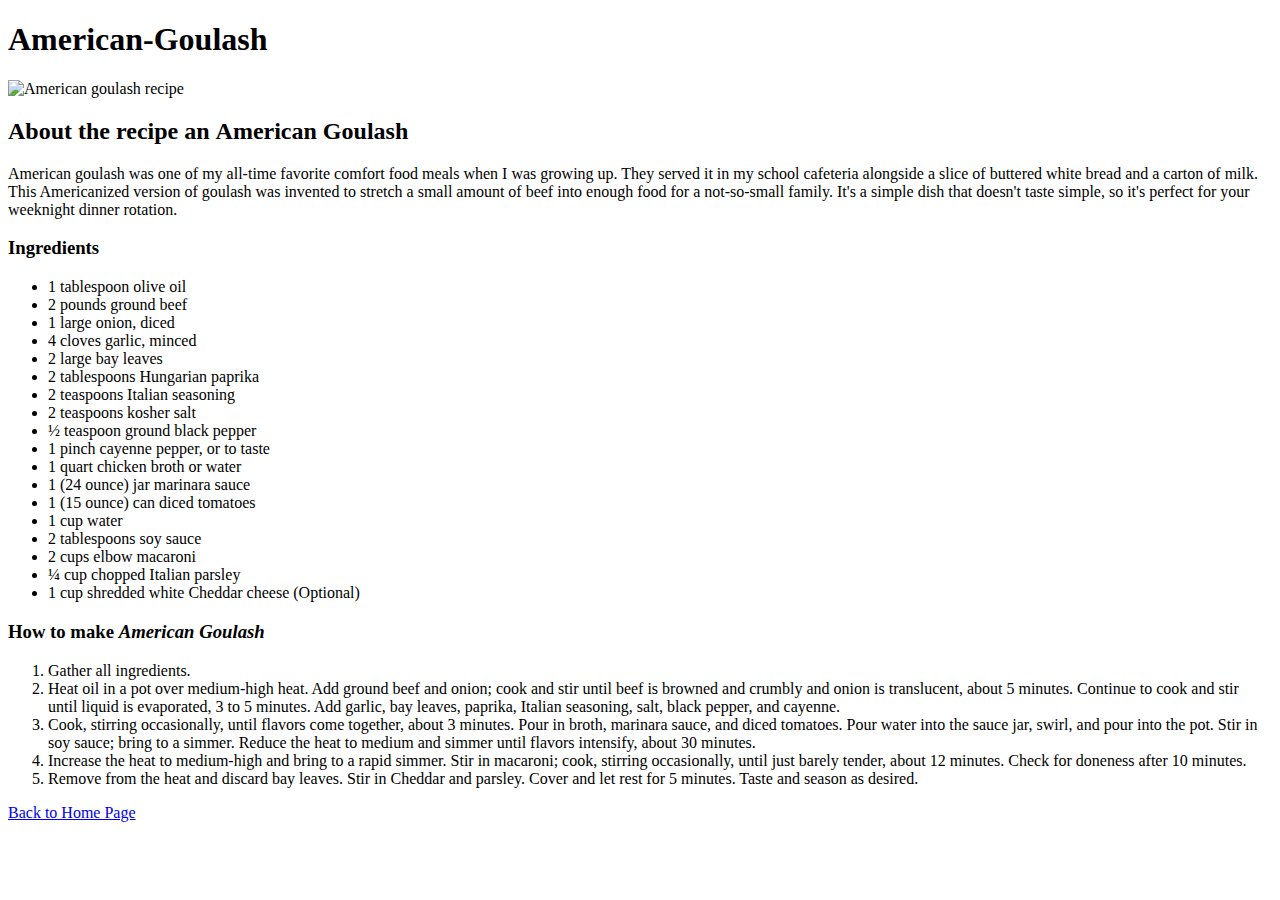
==== recipes/american_goulash.html @ ef90f8b7 "The new odin-project recipe website is completed." ====
<!DOCTYPE html>
<html lang="en">
    <head>
        <meta charset="UTF-8" />
        <meta name="viewport" content="width=device-width, initial-scale=1.0" />
        <title>american_goulash</title> 
    </head>
    <body>
        <h1>American-Goulash</h1>
        <img src="https://www.allrecipes.com/thmb/zyawrVkFMp5l11FS6u8ibuDLsiY=/750x0/filters:no_upscale():max_bytes(150000):strip_icc():format(webp)/JF_275489_ChefJohnsAmericanGoulash_4x3_13361-0bec55d8f2ea474a9bf4af7fb0a01ec1.jpg" height="320" width="320" alt="American goulash recipe" />
        <h2>About the recipe an <strong>American Goulash</strong></h2>
        <p>American goulash was one of my all-time favorite comfort food meals when I was growing up. They served it in my school cafeteria alongside a slice of buttered white bread and a carton of milk. This Americanized version of goulash was invented to stretch a small amount of beef into enough food for a not-so-small family. It's a simple dish that doesn't taste simple, so it's perfect for your weeknight dinner rotation.</p>
        <h3>Ingredients</h3>
        <ul>
            <li>1 tablespoon olive oil</li>
            <li>2 pounds ground beef</li>
            <li>1 large onion, diced</li>
            <li>4 cloves garlic, minced</li>
            <li>2 large bay leaves</li>
            <li>2 tablespoons Hungarian paprika</li>
            <li>2 teaspoons Italian seasoning</li>
            <li>2 teaspoons kosher salt</li>
            <li>½ teaspoon ground black pepper</li>
            <li>1 pinch cayenne pepper, or to taste</li>
            <li>1 quart chicken broth or water</li>
            <li>1 (24 ounce) jar marinara sauce</li>
            <li>1 (15 ounce) can diced tomatoes</li>
            <li>1 cup water</li>
            <li>2 tablespoons soy sauce</li>
            <li>2 cups elbow macaroni</li>    
            <li>¼ cup chopped Italian parsley</li>
            <li>1 cup shredded white Cheddar cheese (Optional)</li>
        </ul>
        <h3>How to make <em>American Goulash</em></h3>
        <ol>
            <li>Gather all ingredients.</li>
            <li>Heat oil in a pot over medium-high heat. Add ground beef and onion; cook and stir until beef is browned and crumbly and onion is translucent, about 5 minutes. Continue to cook and stir until liquid is evaporated, 3 to 5 minutes. Add garlic, bay leaves, paprika, Italian seasoning, salt, black pepper, and cayenne.</li>
            <li>Cook, stirring occasionally, until flavors come together, about 3 minutes. Pour in broth, marinara sauce, and diced tomatoes. Pour water into the sauce jar, swirl, and pour into the pot. Stir in soy sauce; bring to a simmer. Reduce the heat to medium and simmer until flavors intensify, about 30 minutes.</li>
            <li>Increase the heat to medium-high and bring to a rapid simmer. Stir in macaroni; cook, stirring occasionally, until just barely tender, about 12 minutes. Check for doneness after 10 minutes.</li>
            <li>Remove from the heat and discard bay leaves. Stir in Cheddar and parsley. Cover and let rest for 5 minutes. Taste and season as desired.</li>
        </ol>
        <a href="../index.html">Back to Home Page</a>
    </body>
</html>
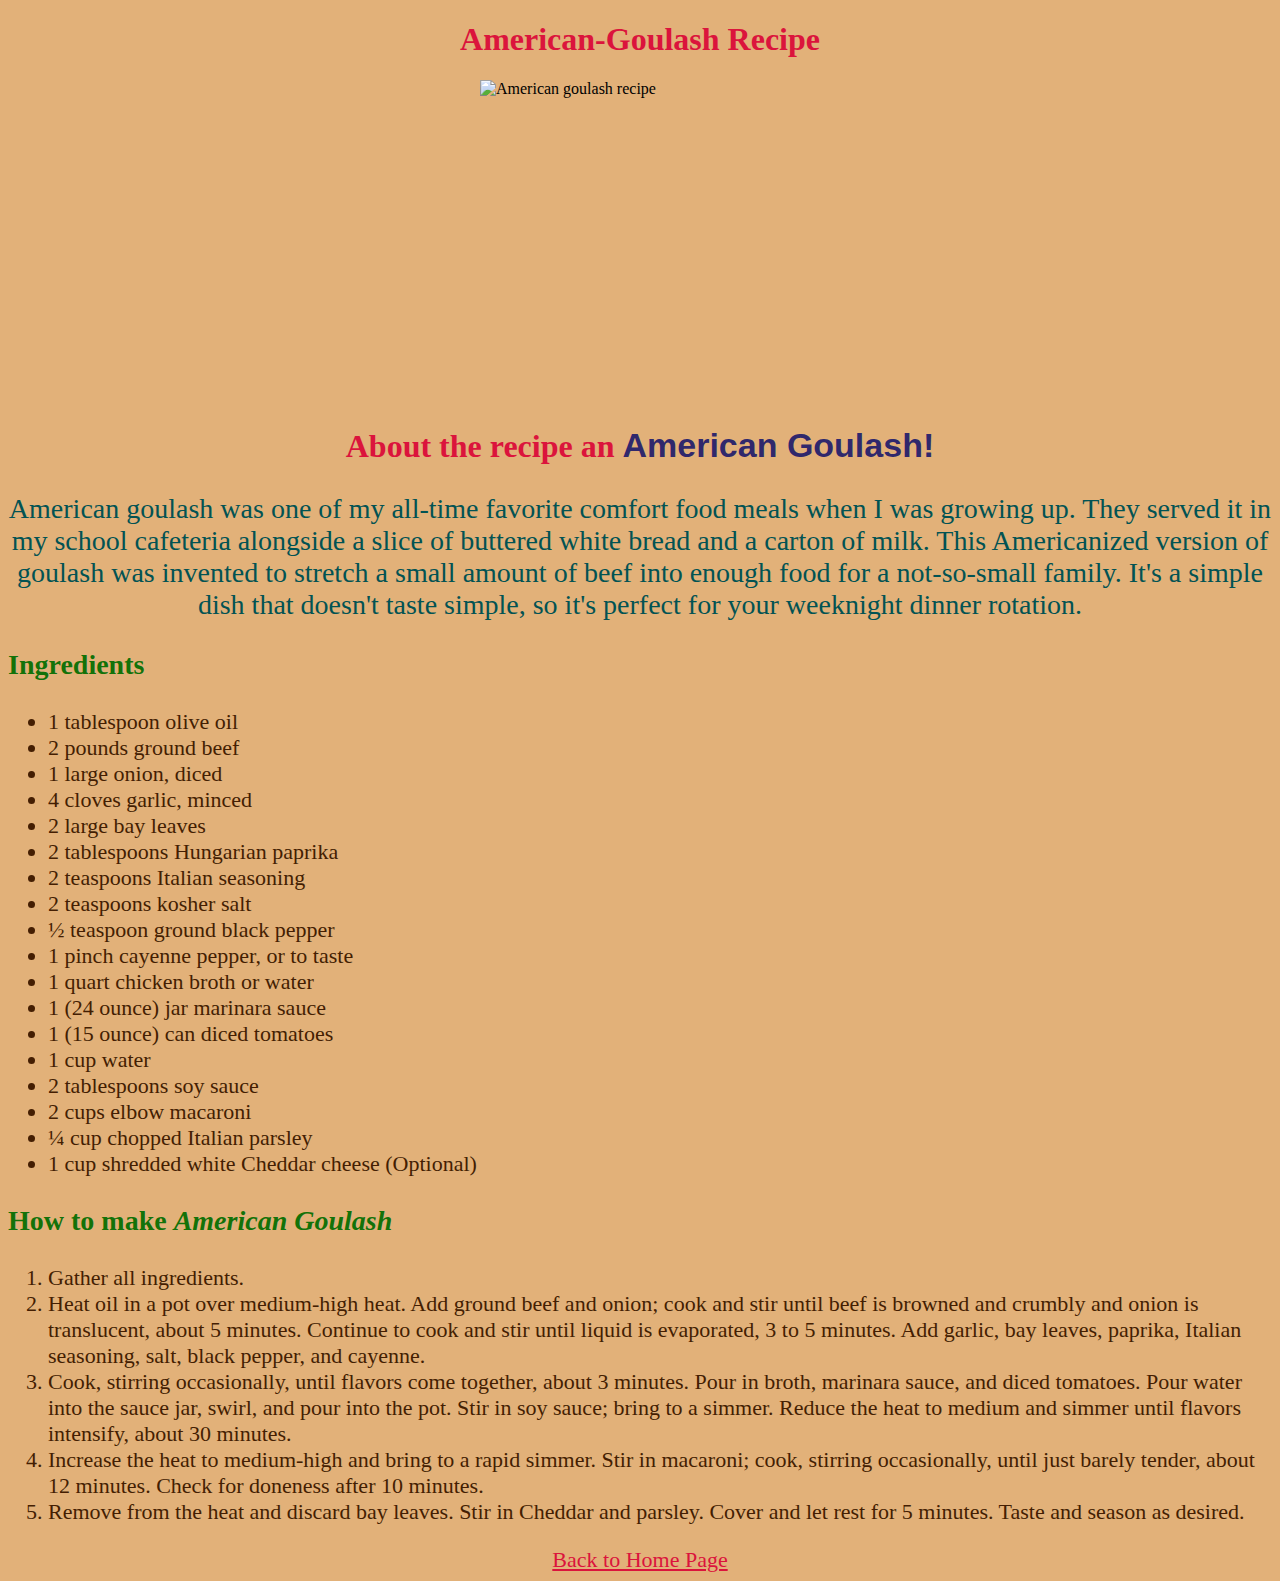
==== commit dfd808a6: "Created and added CSS files to both main page and its subpages." ====
--- a/recipes/american_goulash.html
+++ b/recipes/american_goulash.html
@@ -3,14 +3,15 @@
     <head>
         <meta charset="UTF-8" />
         <meta name="viewport" content="width=device-width, initial-scale=1.0" />
+        <link rel="stylesheet" href="styles.css" />
         <title>american_goulash</title> 
     </head>
     <body>
-        <h1>American-Goulash</h1>
+        <h1 class="text">American-Goulash Recipe</h1>
         <img src="https://www.allrecipes.com/thmb/zyawrVkFMp5l11FS6u8ibuDLsiY=/750x0/filters:no_upscale():max_bytes(150000):strip_icc():format(webp)/JF_275489_ChefJohnsAmericanGoulash_4x3_13361-0bec55d8f2ea474a9bf4af7fb0a01ec1.jpg" height="320" width="320" alt="American goulash recipe" />
-        <h2>About the recipe an <strong>American Goulash</strong></h2>
-        <p>American goulash was one of my all-time favorite comfort food meals when I was growing up. They served it in my school cafeteria alongside a slice of buttered white bread and a carton of milk. This Americanized version of goulash was invented to stretch a small amount of beef into enough food for a not-so-small family. It's a simple dish that doesn't taste simple, so it's perfect for your weeknight dinner rotation.</p>
-        <h3>Ingredients</h3>
+        <h2 class="text">About the recipe an <strong id="bold-new">American Goulash!</strong></h2>
+        <p class="text change">American goulash was one of my all-time favorite comfort food meals when I was growing up. They served it in my school cafeteria alongside a slice of buttered white bread and a carton of milk. This Americanized version of goulash was invented to stretch a small amount of beef into enough food for a not-so-small family. It's a simple dish that doesn't taste simple, so it's perfect for your weeknight dinner rotation.</p>
+        <h3 class="ing">Ingredients</h3>
         <ul>
             <li>1 tablespoon olive oil</li>
             <li>2 pounds ground beef</li>
@@ -31,7 +32,7 @@
             <li>¼ cup chopped Italian parsley</li>
             <li>1 cup shredded white Cheddar cheese (Optional)</li>
         </ul>
-        <h3>How to make <em>American Goulash</em></h3>
+        <h3 class="ing">How to make <em>American Goulash</em></h3>
         <ol>
             <li>Gather all ingredients.</li>
             <li>Heat oil in a pot over medium-high heat. Add ground beef and onion; cook and stir until beef is browned and crumbly and onion is translucent, about 5 minutes. Continue to cook and stir until liquid is evaporated, 3 to 5 minutes. Add garlic, bay leaves, paprika, Italian seasoning, salt, black pepper, and cayenne.</li>
--- a/recipes/styles.css
+++ b/recipes/styles.css
@@ -0,0 +1,44 @@
+body {
+    background-color: hsl(32, 64%, 68%);
+    font-family: 'Cambria', 'Cochin', Georgia, Times, 'Times New Roman', sans-serif;
+}
+
+img {
+    display: block;
+    margin: auto;
+}
+
+.text {
+    text-align: center;
+    font-size: 32px;
+    color: #db143c;
+}
+
+#bold-new {
+    font-family: Impact, 'Haettenschweiler', 'Arial Narrow Bold', sans-serif;
+    font-size: 34px;
+    color: hsla(239, 87%, 22%, 0.836);
+}
+
+.change {
+    color: rgb(2, 83, 83);
+    font-size: 28px;
+}
+
+.ing {
+    font-size: 28px;
+    color: hsla(118, 96%, 22%, 0.945);
+}
+
+ul, ol, li {
+    font-size: 22px;
+    color: rgb(68, 30, 2);
+}
+
+a {
+    display: block;    
+    font-size: 22px;
+    color: #db143c;
+    margin: auto;
+    text-align: center;
+}
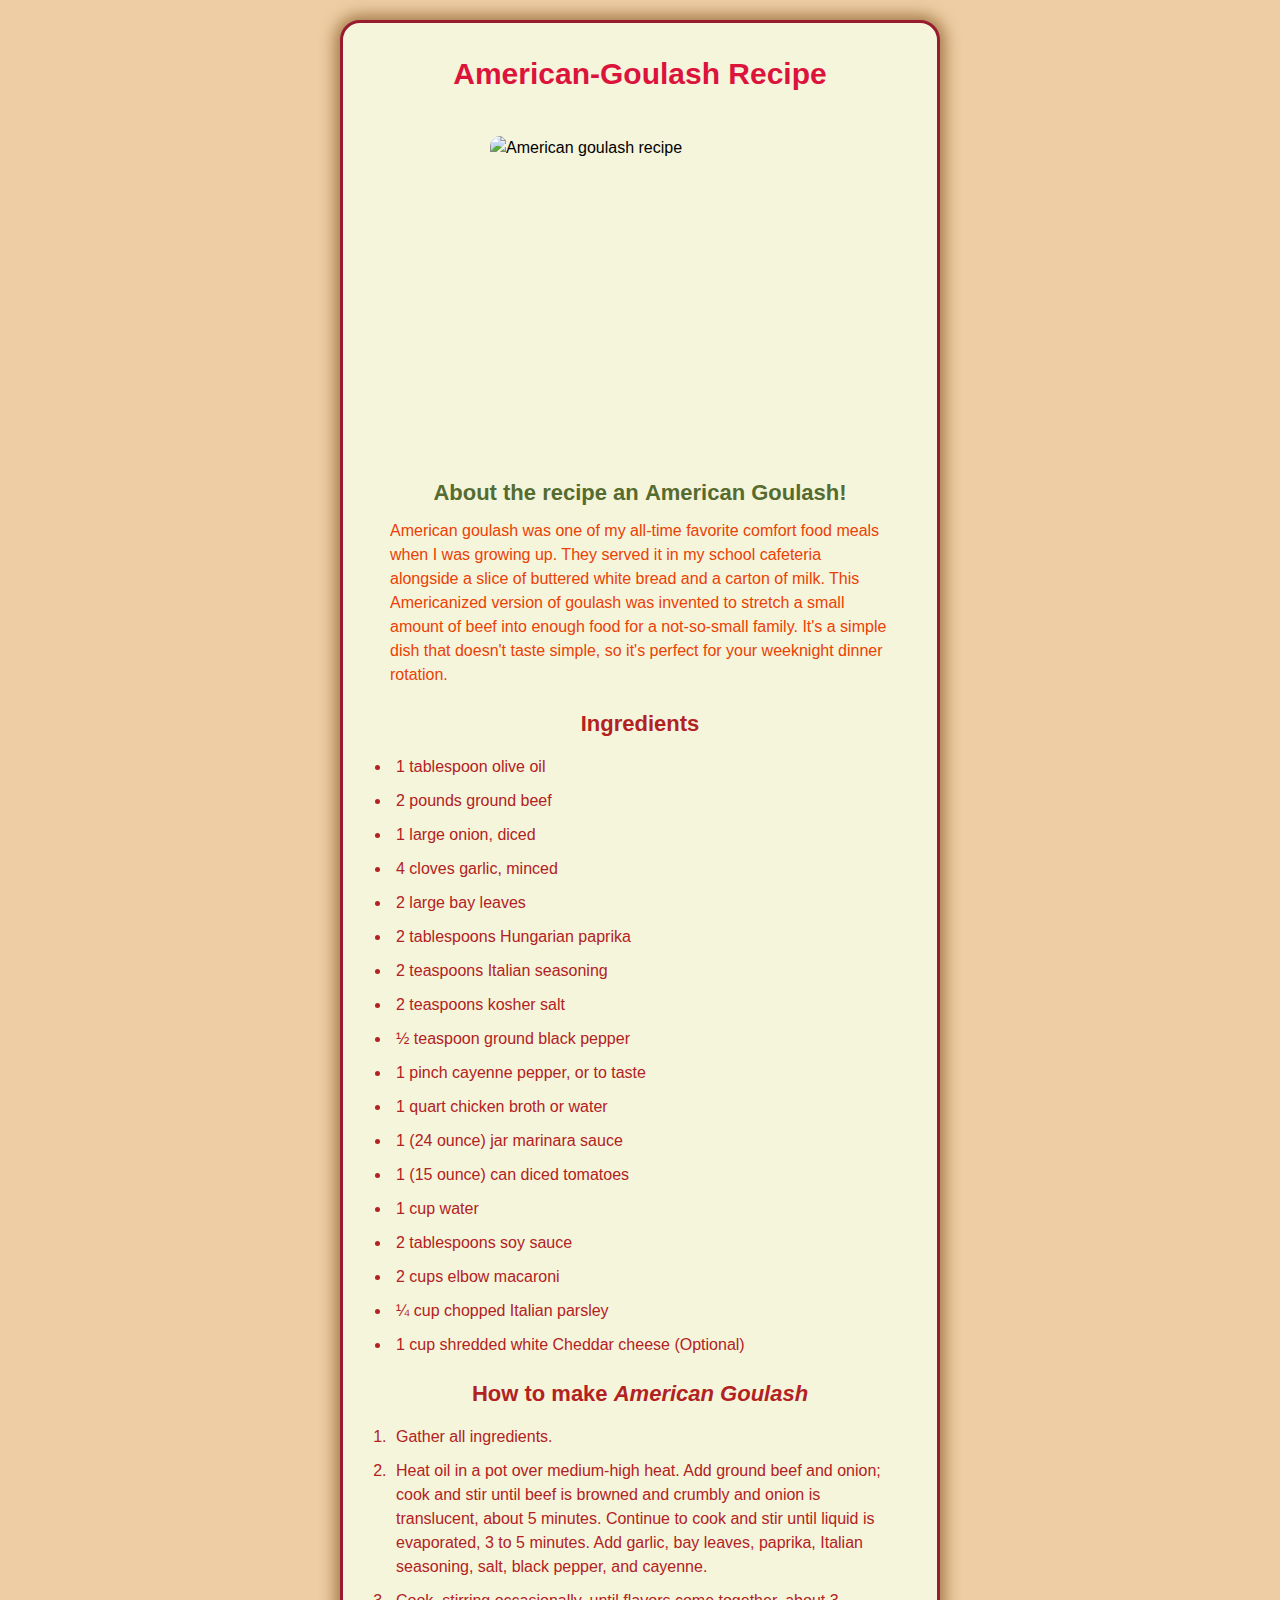
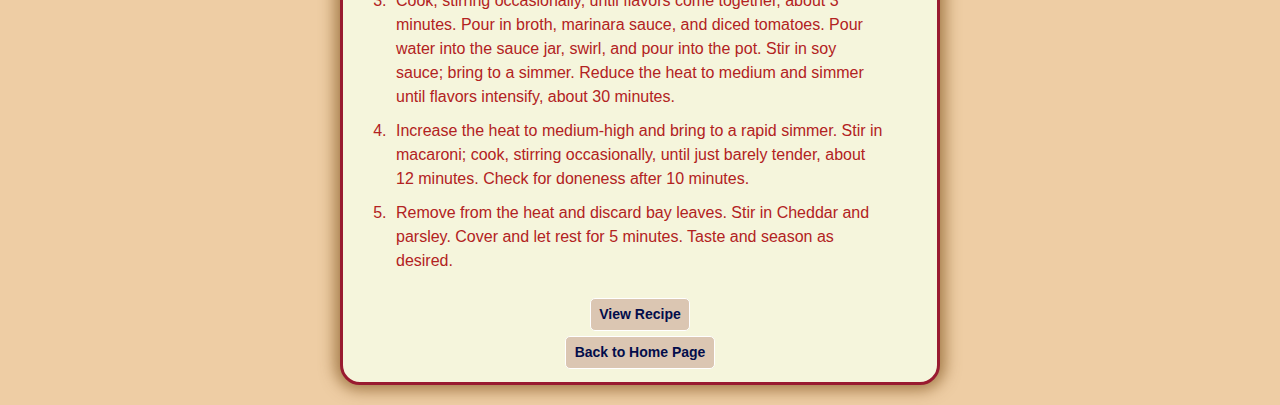
==== commit 4931feb0: "Modified styles.css used display properties" ====
--- a/recipes/american_goulash.html
+++ b/recipes/american_goulash.html
@@ -7,39 +7,46 @@
         <title>american_goulash</title> 
     </head>
     <body>
-        <h1 class="text">American-Goulash Recipe</h1>
-        <img src="https://www.allrecipes.com/thmb/zyawrVkFMp5l11FS6u8ibuDLsiY=/750x0/filters:no_upscale():max_bytes(150000):strip_icc():format(webp)/JF_275489_ChefJohnsAmericanGoulash_4x3_13361-0bec55d8f2ea474a9bf4af7fb0a01ec1.jpg" height="320" width="320" alt="American goulash recipe" />
-        <h2 class="text">About the recipe an <strong id="bold-new">American Goulash!</strong></h2>
-        <p class="text change">American goulash was one of my all-time favorite comfort food meals when I was growing up. They served it in my school cafeteria alongside a slice of buttered white bread and a carton of milk. This Americanized version of goulash was invented to stretch a small amount of beef into enough food for a not-so-small family. It's a simple dish that doesn't taste simple, so it's perfect for your weeknight dinner rotation.</p>
-        <h3 class="ing">Ingredients</h3>
-        <ul>
-            <li>1 tablespoon olive oil</li>
-            <li>2 pounds ground beef</li>
-            <li>1 large onion, diced</li>
-            <li>4 cloves garlic, minced</li>
-            <li>2 large bay leaves</li>
-            <li>2 tablespoons Hungarian paprika</li>
-            <li>2 teaspoons Italian seasoning</li>
-            <li>2 teaspoons kosher salt</li>
-            <li>½ teaspoon ground black pepper</li>
-            <li>1 pinch cayenne pepper, or to taste</li>
-            <li>1 quart chicken broth or water</li>
-            <li>1 (24 ounce) jar marinara sauce</li>
-            <li>1 (15 ounce) can diced tomatoes</li>
-            <li>1 cup water</li>
-            <li>2 tablespoons soy sauce</li>
-            <li>2 cups elbow macaroni</li>    
-            <li>¼ cup chopped Italian parsley</li>
-            <li>1 cup shredded white Cheddar cheese (Optional)</li>
-        </ul>
-        <h3 class="ing">How to make <em>American Goulash</em></h3>
-        <ol>
-            <li>Gather all ingredients.</li>
-            <li>Heat oil in a pot over medium-high heat. Add ground beef and onion; cook and stir until beef is browned and crumbly and onion is translucent, about 5 minutes. Continue to cook and stir until liquid is evaporated, 3 to 5 minutes. Add garlic, bay leaves, paprika, Italian seasoning, salt, black pepper, and cayenne.</li>
-            <li>Cook, stirring occasionally, until flavors come together, about 3 minutes. Pour in broth, marinara sauce, and diced tomatoes. Pour water into the sauce jar, swirl, and pour into the pot. Stir in soy sauce; bring to a simmer. Reduce the heat to medium and simmer until flavors intensify, about 30 minutes.</li>
-            <li>Increase the heat to medium-high and bring to a rapid simmer. Stir in macaroni; cook, stirring occasionally, until just barely tender, about 12 minutes. Check for doneness after 10 minutes.</li>
-            <li>Remove from the heat and discard bay leaves. Stir in Cheddar and parsley. Cover and let rest for 5 minutes. Taste and season as desired.</li>
-        </ol>
-        <a href="../index.html">Back to Home Page</a>
+        <div class="div-box">
+            <h1>American-Goulash Recipe</h1>
+            <img src="https://www.allrecipes.com/thmb/zyawrVkFMp5l11FS6u8ibuDLsiY=/750x0/filters:no_upscale():max_bytes(150000):strip_icc():format(webp)/JF_275489_ChefJohnsAmericanGoulash_4x3_13361-0bec55d8f2ea474a9bf4af7fb0a01ec1.jpg" alt="American goulash recipe" />
+            <div class="h2-p-content">
+                <h2>About the recipe an <strong>American Goulash!</strong></h2>
+                <p>American goulash was one of my all-time favorite comfort food meals when I was growing up. They served it in my school cafeteria alongside a slice of buttered white bread and a carton of milk. This Americanized version of goulash was invented to stretch a small amount of beef into enough food for a not-so-small family. It's a simple dish that doesn't taste simple, so it's perfect for your weeknight dinner rotation.</p>   
+            </div>
+            <div class="ul_ol_h3_content">
+                <h3>Ingredients</h3>
+                <ul>
+                    <li>1 tablespoon olive oil</li>
+                    <li>2 pounds ground beef</li>
+                    <li>1 large onion, diced</li>
+                    <li>4 cloves garlic, minced</li>
+                    <li>2 large bay leaves</li>
+                    <li>2 tablespoons Hungarian paprika</li>
+                    <li>2 teaspoons Italian seasoning</li>
+                    <li>2 teaspoons kosher salt</li>
+                    <li>½ teaspoon ground black pepper</li>
+                    <li>1 pinch cayenne pepper, or to taste</li>
+                    <li>1 quart chicken broth or water</li>
+                    <li>1 (24 ounce) jar marinara sauce</li>
+                    <li>1 (15 ounce) can diced tomatoes</li>
+                    <li>1 cup water</li>
+                    <li>2 tablespoons soy sauce</li>
+                    <li>2 cups elbow macaroni</li>    
+                    <li>¼ cup chopped Italian parsley</li>
+                    <li>1 cup shredded white Cheddar cheese (Optional)</li>
+                </ul>
+                <h3>How to make <em>American Goulash</em></h3>
+                <ol>
+                    <li>Gather all ingredients.</li>
+                    <li>Heat oil in a pot over medium-high heat. Add ground beef and onion; cook and stir until beef is browned and crumbly and onion is translucent, about 5 minutes. Continue to cook and stir until liquid is evaporated, 3 to 5 minutes. Add garlic, bay leaves, paprika, Italian seasoning, salt, black pepper, and cayenne.</li>
+                    <li>Cook, stirring occasionally, until flavors come together, about 3 minutes. Pour in broth, marinara sauce, and diced tomatoes. Pour water into the sauce jar, swirl, and pour into the pot. Stir in soy sauce; bring to a simmer. Reduce the heat to medium and simmer until flavors intensify, about 30 minutes.</li>
+                    <li>Increase the heat to medium-high and bring to a rapid simmer. Stir in macaroni; cook, stirring occasionally, until just barely tender, about 12 minutes. Check for doneness after 10 minutes.</li>
+                    <li>Remove from the heat and discard bay leaves. Stir in Cheddar and parsley. Cover and let rest for 5 minutes. Taste and season as desired.</li>
+                </ol>
+            </div>
+            <a href="#"><button class="button_1">View Recipe</button></a>
+            <a href="../index.html"><button class="button_2">Back to Home Page</button></a>
+        </div>
     </body>
 </html>--- a/recipes/styles.css
+++ b/recipes/styles.css
@@ -1,44 +1,99 @@
+* {
+    line-height: 1.5;
+    padding: 0;
+    margin: 0;
+    box-sizing: border-box;
+}
+
 body {
-    background-color: hsl(32, 64%, 68%);
-    font-family: 'Cambria', 'Cochin', Georgia, Times, 'Times New Roman', sans-serif;
+    font-family: Arial, Helvetica, sans-serif;
+    background-color: rgb(238, 205, 164);
+}
+
+.div-box {
+    background-color: beige;
+    width: 600px;
+    border: 3px solid rgb(153, 27, 48);
+    margin: 20px auto 20px auto;
+    border-radius: 20px;
+    padding: 8px;
+    box-shadow: 0px 0px 15px 5px rgba(146, 104, 52, 0.829);
 }
 
 img {
     display: block;
-    margin: auto;
+    height: 300px;
+    width: 300px;
+    margin: 40px auto;
+    border: 10px;
+    border-radius: 10px;
 }
 
-.text {
+h1 {
     text-align: center;
-    font-size: 32px;
-    color: #db143c;
+    margin-top: 20px;
+    font-size: 30px;
+    color:crimson
 }
 
-#bold-new {
-    font-family: Impact, 'Haettenschweiler', 'Arial Narrow Bold', sans-serif;
-    font-size: 34px;
-    color: hsla(239, 87%, 22%, 0.836);
+.h2-p-content {
+    width: 500px;
+    text-align: center;
+    margin: 0 auto 20px;
+    text-align: left;
 }
 
-.change {
-    color: rgb(2, 83, 83);
-    font-size: 28px;
+h2 {
+    text-align: center;
+    font-size: 22px;
+    color:darkolivegreen;
+    margin-bottom: 10px;
 }
 
-.ing {
-    font-size: 28px;
-    color: hsla(118, 96%, 22%, 0.945);
+p {
+    color:rgb(235, 65, 4);
 }
 
-ul, ol, li {
+.ul_ol_h3_content {
+    margin: 20px 40px;
+    color:firebrick
+}
+
+h3, ul {
+    margin-bottom: 15px;
+}
+
+h3 {
+    text-align: center;
     font-size: 22px;
-    color: rgb(68, 30, 2);
+    margin-bottom: 10px;
+}
+
+li {
+    padding: 5px;
+}
+
+button {
+    display: block;
+    color:rgb(2, 13, 75);
+    font-size: 14px;
+    font-weight: bold;
+    padding: 5px;
+    background-color: rgba(185, 135, 120, 0.425);
+    border: 1px solid white;
+    border-radius: 5px;
+    margin: 5px auto;    
 }
 
 a {
-    display: block;    
-    font-size: 22px;
-    color: #db143c;
-    margin: auto;
-    text-align: center;
+    text-decoration: none;
 }
+
+.button_1 {
+    width: 100px;
+}
+
+.button_2 {
+    width: 150px;
+}
+
